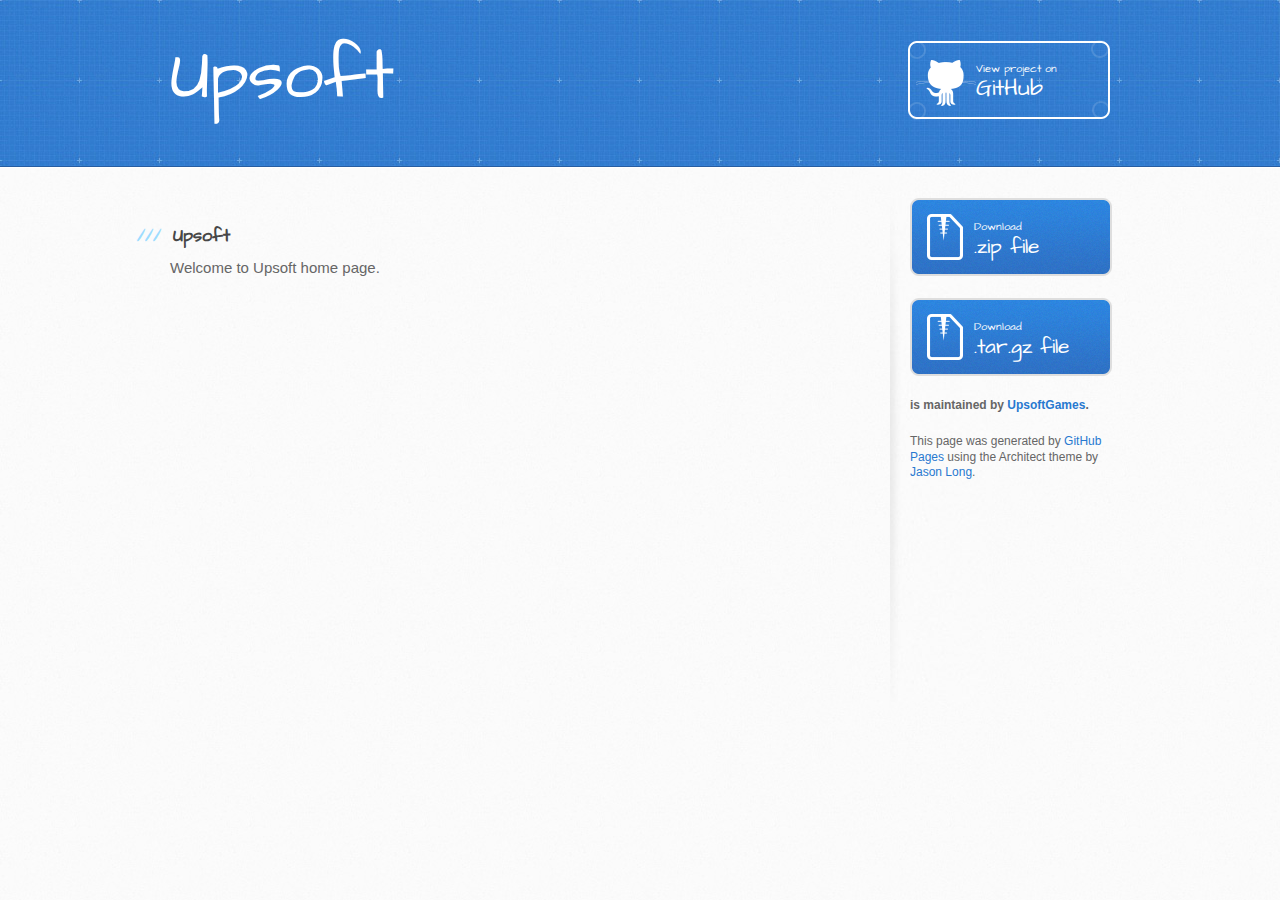
==== index.html @ 900c10f7 "Create gh-pages branch via GitHub" ====
<!DOCTYPE html>
<html>
  <head>
    <meta charset='utf-8'>
    <meta http-equiv="X-UA-Compatible" content="chrome=1">
    <meta name="viewport" content="width=device-width, initial-scale=1, maximum-scale=1">
    <link href='https://fonts.googleapis.com/css?family=Architects+Daughter' rel='stylesheet' type='text/css'>
    <link rel="stylesheet" type="text/css" href="stylesheets/stylesheet.css" media="screen">
    <link rel="stylesheet" type="text/css" href="stylesheets/github-light.css" media="screen">
    <link rel="stylesheet" type="text/css" href="stylesheets/print.css" media="print">

    <!--[if lt IE 9]>
    <script src="//html5shiv.googlecode.com/svn/trunk/html5.js"></script>
    <![endif]-->

    <title>Upsoft by UpsoftGames</title>
  </head>

  <body>
    <header>
      <div class="inner">
        <h1>Upsoft</h1>
        <h2></h2>
        <a href="https://github.com/UpsoftGames/Website" class="button"><small>View project on</small> GitHub</a>
      </div>
    </header>

    <div id="content-wrapper">
      <div class="inner clearfix">
        <section id="main-content">
          <h3>
<a id="upsoft" class="anchor" href="#upsoft" aria-hidden="true"><span aria-hidden="true" class="octicon octicon-link"></span></a>Upsoft</h3>

<p>Welcome to Upsoft home page.</p>
        </section>

        <aside id="sidebar">
          <a href="https://github.com/UpsoftGames/Website/zipball/master" class="button">
            <small>Download</small>
            .zip file
          </a>
          <a href="https://github.com/UpsoftGames/Website/tarball/master" class="button">
            <small>Download</small>
            .tar.gz file
          </a>

          <p class="repo-owner"><a href="https://github.com/UpsoftGames/Website"></a> is maintained by <a href="https://github.com/UpsoftGames">UpsoftGames</a>.</p>

          <p>This page was generated by <a href="https://pages.github.com">GitHub Pages</a> using the Architect theme by <a href="https://twitter.com/jasonlong">Jason Long</a>.</p>
        </aside>
      </div>
    </div>

  
  </body>
</html>
---- stylesheets/stylesheet.css ----
/*! normalize.css v3.0.2 | MIT License | git.io/normalize */

/**
 * 1. Set default font family to sans-serif.
 * 2. Prevent iOS text size adjust after orientation change, without disabling
 *    user zoom.
 */

html {
  font-family: sans-serif; /* 1 */
  -webkit-text-size-adjust: 100%; /* 2 */
  -ms-text-size-adjust: 100%; /* 2 */
}

/**
 * Remove default margin.
 */

body {
  margin: 0;
}

/* HTML5 display definitions
   ========================================================================== */

/**
 * Correct `block` display not defined for any HTML5 element in IE 8/9.
 * Correct `block` display not defined for `details` or `summary` in IE 10/11
 * and Firefox.
 * Correct `block` display not defined for `main` in IE 11.
 */

article,
aside,
details,
figcaption,
figure,
footer,
header,
hgroup,
main,
menu,
nav,
section,
summary {
  display: block;
}

/**
 * 1. Correct `inline-block` display not defined in IE 8/9.
 * 2. Normalize vertical alignment of `progress` in Chrome, Firefox, and Opera.
 */

audio,
canvas,
progress,
video {
  display: inline-block; /* 1 */
  vertical-align: baseline; /* 2 */
}

/**
 * Prevent modern browsers from displaying `audio` without controls.
 * Remove excess height in iOS 5 devices.
 */

audio:not([controls]) {
  display: none;
  height: 0;
}

/**
 * Address `[hidden]` styling not present in IE 8/9/10.
 * Hide the `template` element in IE 8/9/11, Safari, and Firefox < 22.
 */

[hidden],
template {
  display: none;
}

/* Links
   ========================================================================== */

/**
 * Remove the gray background color from active links in IE 10.
 */

a {
  background-color: transparent;
}

/**
 * Improve readability when focused and also mouse hovered in all browsers.
 */

a:active,
a:hover {
  outline: 0;
}

/* Text-level semantics
   ========================================================================== */

/**
 * Address styling not present in IE 8/9/10/11, Safari, and Chrome.
 */

abbr[title] {
  border-bottom: 1px dotted;
}

/**
 * Address style set to `bolder` in Firefox 4+, Safari, and Chrome.
 */

b,
strong {
  font-weight: bold;
}

/**
 * Address styling not present in Safari and Chrome.
 */

dfn {
  font-style: italic;
}

/**
 * Address variable `h1` font-size and margin within `section` and `article`
 * contexts in Firefox 4+, Safari, and Chrome.
 */

h1 {
  margin: 0.67em 0;
  font-size: 2em;
}

/**
 * Address styling not present in IE 8/9.
 */

mark {
  color: #000;
  background: #ff0;
}

/**
 * Address inconsistent and variable font size in all browsers.
 */

small {
  font-size: 80%;
}

/**
 * Prevent `sub` and `sup` affecting `line-height` in all browsers.
 */

sub,
sup {
  position: relative;
  font-size: 75%;
  line-height: 0;
  vertical-align: baseline;
}

sup {
  top: -0.5em;
}

sub {
  bottom: -0.25em;
}

/* Embedded content
   ========================================================================== */

/**
 * Remove border when inside `a` element in IE 8/9/10.
 */

img {
  border: 0;
}

/**
 * Correct overflow not hidden in IE 9/10/11.
 */

svg:not(:root) {
  overflow: hidden;
}

/* Grouping content
   ========================================================================== */

/**
 * Address margin not present in IE 8/9 and Safari.
 */

figure {
  margin: 1em 40px;
}

/**
 * Address differences between Firefox and other browsers.
 */

hr {
  height: 0;
  -moz-box-sizing: content-box;
  box-sizing: content-box;
}

/**
 * Contain overflow in all browsers.
 */

pre {
  overflow: auto;
}

/**
 * Address odd `em`-unit font size rendering in all browsers.
 */

code,
kbd,
pre,
samp {
  font-family: monospace, monospace;
  font-size: 1em;
}

/* Forms
   ========================================================================== */

/**
 * Known limitation: by default, Chrome and Safari on OS X allow very limited
 * styling of `select`, unless a `border` property is set.
 */

/**
 * 1. Correct color not being inherited.
 *    Known issue: affects color of disabled elements.
 * 2. Correct font properties not being inherited.
 * 3. Address margins set differently in Firefox 4+, Safari, and Chrome.
 */

button,
input,
optgroup,
select,
textarea {
  margin: 0; /* 3 */
  font: inherit; /* 2 */
  color: inherit; /* 1 */
}

/**
 * Address `overflow` set to `hidden` in IE 8/9/10/11.
 */

button {
  overflow: visible;
}

/**
 * Address inconsistent `text-transform` inheritance for `button` and `select`.
 * All other form control elements do not inherit `text-transform` values.
 * Correct `button` style inheritance in Firefox, IE 8/9/10/11, and Opera.
 * Correct `select` style inheritance in Firefox.
 */

button,
select {
  text-transform: none;
}

/**
 * 1. Avoid the WebKit bug in Android 4.0.* where (2) destroys native `audio`
 *    and `video` controls.
 * 2. Correct inability to style clickable `input` types in iOS.
 * 3. Improve usability and consistency of cursor style between image-type
 *    `input` and others.
 */

button,
html input[type="button"], /* 1 */
input[type="reset"],
input[type="submit"] {
  -webkit-appearance: button; /* 2 */
  cursor: pointer; /* 3 */
}

/**
 * Re-set default cursor for disabled elements.
 */

button[disabled],
html input[disabled] {
  cursor: default;
}

/**
 * Remove inner padding and border in Firefox 4+.
 */

button::-moz-focus-inner,
input::-moz-focus-inner {
  padding: 0;
  border: 0;
}

/**
 * Address Firefox 4+ setting `line-height` on `input` using `!important` in
 * the UA stylesheet.
 */

input {
  line-height: normal;
}

/**
 * It's recommended that you don't attempt to style these elements.
 * Firefox's implementation doesn't respect box-sizing, padding, or width.
 *
 * 1. Address box sizing set to `content-box` in IE 8/9/10.
 * 2. Remove excess padding in IE 8/9/10.
 */

input[type="checkbox"],
input[type="radio"] {
  box-sizing: border-box; /* 1 */
  padding: 0; /* 2 */
}

/**
 * Fix the cursor style for Chrome's increment/decrement buttons. For certain
 * `font-size` values of the `input`, it causes the cursor style of the
 * decrement button to change from `default` to `text`.
 */

input[type="number"]::-webkit-inner-spin-button,
input[type="number"]::-webkit-outer-spin-button {
  height: auto;
}

/**
 * 1. Address `appearance` set to `searchfield` in Safari and Chrome.
 * 2. Address `box-sizing` set to `border-box` in Safari and Chrome
 *    (include `-moz` to future-proof).
 */

input[type="search"] {
  -webkit-box-sizing: content-box; /* 2 */
  -moz-box-sizing: content-box;
  box-sizing: content-box;
  -webkit-appearance: textfield; /* 1 */
}

/**
 * Remove inner padding and search cancel button in Safari and Chrome on OS X.
 * Safari (but not Chrome) clips the cancel button when the search input has
 * padding (and `textfield` appearance).
 */

input[type="search"]::-webkit-search-cancel-button,
input[type="search"]::-webkit-search-decoration {
  -webkit-appearance: none;
}

/**
 * Define consistent border, margin, and padding.
 */

fieldset {
  padding: 0.35em 0.625em 0.75em;
  margin: 0 2px;
  border: 1px solid #c0c0c0;
}

/**
 * 1. Correct `color` not being inherited in IE 8/9/10/11.
 * 2. Remove padding so people aren't caught out if they zero out fieldsets.
 */

legend {
  padding: 0; /* 2 */
  border: 0; /* 1 */
}

/**
 * Remove default vertical scrollbar in IE 8/9/10/11.
 */

textarea {
  overflow: auto;
}

/**
 * Don't inherit the `font-weight` (applied by a rule above).
 * NOTE: the default cannot safely be changed in Chrome and Safari on OS X.
 */

optgroup {
  font-weight: bold;
}

/* Tables
   ========================================================================== */

/**
 * Remove most spacing between table cells.
 */

table {
  border-spacing: 0;
  border-collapse: collapse;
}

td,
th {
  padding: 0;
}

/* LAYOUT STYLES */
body {
  font-family: 'Helvetica Neue', Helvetica, Arial, serif;
  font-size: 15px;
  font-weight: 400;
  line-height: 1.5;
  color: #666;
  background: #fafafa url(../images/body-bg.jpg) 0 0 repeat;
}

p {
  margin-top: 0;
}

a {
  color: #2879d0;
}
a:hover {
  color: #2268b2;
}

header {
  padding-top: 40px;
  padding-bottom: 40px;
  font-family: 'Architects Daughter', 'Helvetica Neue', Helvetica, Arial, serif;
  background: #2e7bcf url(../images/header-bg.jpg) 0 0 repeat-x;
  border-bottom: solid 1px #275da1;
}

header h1 {
  width: 540px;
  margin-top: 0;
  margin-bottom: 0.2em;
  font-size: 72px;
  font-weight: normal;
  line-height: 1;
  color: #fff;
  letter-spacing: -1px;
}

header h2 {
  width: 540px;
  margin-top: 0;
  margin-bottom: 0;
  font-size: 26px;
  font-weight: normal;
  line-height: 1.3;
  color: #9ddcff;
  letter-spacing: 0;
}

.inner {
  position: relative;
  width: 940px;
  margin: 0 auto;
}

#content-wrapper {
  padding-top: 30px;
  border-top: solid 1px #fff;
}

#main-content {
  float: left;
  width: 690px;
}

#main-content img {
  max-width: 100%;
}

aside#sidebar {
  float: right;
  width: 200px;
  min-height: 504px;
  padding-left: 20px;
  font-size: 12px;
  line-height: 1.3;
  background: transparent url(../images/sidebar-bg.jpg) 0 0 no-repeat;
}

aside#sidebar p.repo-owner,
aside#sidebar p.repo-owner a {
  font-weight: bold;
}

#downloads {
  margin-bottom: 40px;
}

a.button {
  width: 134px;
  height: 58px;
  padding-top: 22px;
  padding-left: 68px;
  font-family: 'Architects Daughter', 'Helvetica Neue', Helvetica, Arial, serif;
  font-size: 23px;
  line-height: 1.2;
  color: #fff;
}
a.button small {
  display: block;
  font-size: 11px;
}
header a.button {
  position: absolute;
  top: 0;
  right: 0;
  background: transparent url(../images/github-button.png) 0 0 no-repeat;
}
aside a.button {
  display: block;
  width: 138px;
  padding-left: 64px;
  margin-bottom: 20px;
  font-size: 21px;
  background: transparent url(../images/download-button.png) 0 0 no-repeat;
}

code, pre {
  margin-bottom: 30px;
  font-family: Monaco, "Bitstream Vera Sans Mono", "Lucida Console", Terminal, monospace;
  font-size: 13px;
  color: #222;
}

code {
  padding: 0 3px;
  background-color: #f2f8fc;
  border: solid 1px #dbe7f3;
}

pre {
  padding: 20px;
  overflow: auto;
  text-shadow: none;
  background: #fff;
  border: solid 1px #f2f2f2;
}
pre code {
  padding: 0;
  color: #2879d0;
  background-color: #fff;
  border: none;
}

ul, ol, dl {
  margin-bottom: 20px;
}


/* COMMON STYLES */

hr {
  height: 0;
  margin-top: 1em;
  margin-bottom: 1em;
  border: 0;
  border-top: solid 1px #ddd;
}

table {
  width: 100%;
  border: 1px solid #ebebeb;
}

th {
  font-weight: 500;
}

td {
  font-weight: 300;
  text-align: center;
  border: 1px solid #ebebeb;
}

form {
  padding: 20px;
  background: #f2f2f2;

}


/* GENERAL ELEMENT TYPE STYLES */

#main-content h1 {
  margin-top: 0;
  margin-bottom: 0;
  font-family: 'Architects Daughter', 'Helvetica Neue', Helvetica, Arial, serif;
  font-size: 2.8em;
  font-weight: normal;
  color: #474747;
  text-indent: 6px;
  letter-spacing: -1px;
}

#main-content h1:before {
  padding-right: 0.3em;
  margin-left: -0.9em;
  color: #9ddcff;
  content: "/";
}

#main-content h2 {
  margin-bottom: 8px;
  font-family: 'Architects Daughter', 'Helvetica Neue', Helvetica, Arial, serif;
  font-size: 22px;
  font-weight: bold;
  color: #474747;
  text-indent: 4px;
}
#main-content h2:before {
  padding-right: 0.3em;
  margin-left: -1.5em;
  content: "//";
  color: #9ddcff;
}

#main-content h3 {
  margin-top: 24px;
  margin-bottom: 8px;
  font-family: 'Architects Daughter', 'Helvetica Neue', Helvetica, Arial, serif;
  font-size: 18px;
  font-weight: bold;
  color: #474747;
  text-indent: 3px;
}

#main-content h3:before {
  padding-right: 0.3em;
  margin-left: -2em;
  content: "///";
  color: #9ddcff;
}

#main-content h4 {
  margin-bottom: 8px;
  font-family: 'Architects Daughter', 'Helvetica Neue', Helvetica, Arial, serif;
  font-size: 15px;
  font-weight: bold;
  color: #474747;
  text-indent: 3px;
}

h4:before {
  padding-right: 0.3em;
  margin-left: -2.8em;
  content: "////";
  color: #9ddcff;
}

#main-content h5 {
  margin-bottom: 8px;
  font-family: 'Architects Daughter', 'Helvetica Neue', Helvetica, Arial, serif;
  font-size: 14px;
  color: #474747;
  text-indent: 3px;
}
h5:before {
  padding-right: 0.3em;
  margin-left: -3.2em;
  content: "/////";
  color: #9ddcff;
}

#main-content h6 {
  margin-bottom: 8px;
  font-family: 'Architects Daughter', 'Helvetica Neue', Helvetica, Arial, serif;
  font-size: .8em;
  color: #474747;
  text-indent: 3px;
}
h6:before {
  padding-right: 0.3em;
  margin-left: -3.7em;
  content: "//////";
  color: #9ddcff;
}

p {
  margin-bottom: 20px;
}

a {
  text-decoration: none;
}

p a {
  font-weight: 400;
}

blockquote {
  padding: 0 0 0 30px;
  margin-bottom: 20px;
  font-size: 1.6em;
  border-left: 10px solid #e9e9e9;
}

ul {
  list-style-position: inside;
  list-style: disc;
  padding-left: 20px;
}

ol {
  list-style-position: inside;
  list-style: decimal;
  padding-left: 3px;
}

dl dd {
  font-style: italic;
  font-weight: 100;
}

footer {
  padding-top: 20px;
  padding-bottom: 30px;
  margin-top: 40px;
  font-size: 13px;
  color: #aaa;
  background: transparent url('../images/hr.png') 0 0 no-repeat;
}

footer a {
  color: #666;
}
footer a:hover {
  color: #444;
}

/* MISC */
.clearfix:after {
  display: block;
  height: 0;
  clear: both;
  visibility: hidden;
  content: '.';
}

.clearfix {display: inline-block;}
* html .clearfix {height: 1%;}
.clearfix {display: block;}

/* #Media Queries
================================================== */

/* Smaller than standard 960 (devices and browsers) */
@media only screen and (max-width: 959px) { }

/* Tablet Portrait size to standard 960 (devices and browsers) */
@media only screen and (min-width: 768px) and (max-width: 959px) {
  .inner {
    width: 740px;
  }
  header h1, header h2 {
    width: 340px;
  }
  header h1 {
    font-size: 60px;
  }
  header h2 {
    font-size: 30px;
  }
  #main-content {
    width: 490px;
  }
  #main-content h1:before,
  #main-content h2:before,
  #main-content h3:before,
  #main-content h4:before,
  #main-content h5:before,
  #main-content h6:before {
    padding-right: 0;
    margin-left: 0;
    content: none;
  }
}

/* All Mobile Sizes (devices and browser) */
@media only screen and (max-width: 767px) {
  .inner {
    width: 93%;
  }
  header {
    padding: 20px 0;
  }
  header .inner {
    position: relative;
  }
  header h1, header h2 {
    width: 100%;
  }
  header h1 {
    font-size: 48px;
  }
  header h2 {
    font-size: 24px;
  }
  header a.button {
    position: relative;
    display: inline-block;
    width: auto;
    height: auto;
    padding: 5px 10px;
    margin-top: 15px;
    font-size: 13px;
    line-height: 1;
    color: #2879d0;
    text-align: center;
    background-color: #9ddcff;
    background-image: none;
    border-radius: 5px;
    -moz-border-radius: 5px;
    -webkit-border-radius: 5px;
  }
  header a.button small {
    display: inline;
    font-size: 13px;
  }
  #main-content,
  aside#sidebar {
    float: none;
    width: 100% ! important;
  }
  aside#sidebar {
    min-height: 0;
    padding: 20px 0;
    margin-top: 20px;
    background-image: none;
    border-top: solid 1px #ddd;
  }
  aside#sidebar a.button {
    display: none;
  }
  #main-content h1:before,
  #main-content h2:before,
  #main-content h3:before,
  #main-content h4:before,
  #main-content h5:before,
  #main-content h6:before {
    padding-right: 0;
    margin-left: 0;
    content: none;
  }
}

/* Mobile Landscape Size to Tablet Portrait (devices and browsers) */
@media only screen and (min-width: 480px) and (max-width: 767px) { }

/* Mobile Portrait Size to Mobile Landscape Size (devices and browsers) */
@media only screen and (max-width: 479px) { }
---- stylesheets/github-light.css ----
/*
The MIT License (MIT)

Copyright (c) 2016 GitHub, Inc.

Permission is hereby granted, free of charge, to any person obtaining a copy
of this software and associated documentation files (the "Software"), to deal
in the Software without restriction, including without limitation the rights
to use, copy, modify, merge, publish, distribute, sublicense, and/or sell
copies of the Software, and to permit persons to whom the Software is
furnished to do so, subject to the following conditions:

The above copyright notice and this permission notice shall be included in all
copies or substantial portions of the Software.

THE SOFTWARE IS PROVIDED "AS IS", WITHOUT WARRANTY OF ANY KIND, EXPRESS OR
IMPLIED, INCLUDING BUT NOT LIMITED TO THE WARRANTIES OF MERCHANTABILITY,
FITNESS FOR A PARTICULAR PURPOSE AND NONINFRINGEMENT. IN NO EVENT SHALL THE
AUTHORS OR COPYRIGHT HOLDERS BE LIABLE FOR ANY CLAIM, DAMAGES OR OTHER
LIABILITY, WHETHER IN AN ACTION OF CONTRACT, TORT OR OTHERWISE, ARISING FROM,
OUT OF OR IN CONNECTION WITH THE SOFTWARE OR THE USE OR OTHER DEALINGS IN THE
SOFTWARE.

*/

.pl-c /* comment */ {
  color: #969896;
}

.pl-c1 /* constant, variable.other.constant, support, meta.property-name, support.constant, support.variable, meta.module-reference, markup.raw, meta.diff.header */,
.pl-s .pl-v /* string variable */ {
  color: #0086b3;
}

.pl-e /* entity */,
.pl-en /* entity.name */ {
  color: #795da3;
}

.pl-smi /* variable.parameter.function, storage.modifier.package, storage.modifier.import, storage.type.java, variable.other */,
.pl-s .pl-s1 /* string source */ {
  color: #333;
}

.pl-ent /* entity.name.tag */ {
  color: #63a35c;
}

.pl-k /* keyword, storage, storage.type */ {
  color: #a71d5d;
}

.pl-s /* string */,
.pl-pds /* punctuation.definition.string, string.regexp.character-class */,
.pl-s .pl-pse .pl-s1 /* string punctuation.section.embedded source */,
.pl-sr /* string.regexp */,
.pl-sr .pl-cce /* string.regexp constant.character.escape */,
.pl-sr .pl-sre /* string.regexp source.ruby.embedded */,
.pl-sr .pl-sra /* string.regexp string.regexp.arbitrary-repitition */ {
  color: #183691;
}

.pl-v /* variable */ {
  color: #ed6a43;
}

.pl-id /* invalid.deprecated */ {
  color: #b52a1d;
}

.pl-ii /* invalid.illegal */ {
  color: #f8f8f8;
  background-color: #b52a1d;
}

.pl-sr .pl-cce /* string.regexp constant.character.escape */ {
  font-weight: bold;
  color: #63a35c;
}

.pl-ml /* markup.list */ {
  color: #693a17;
}

.pl-mh /* markup.heading */,
.pl-mh .pl-en /* markup.heading entity.name */,
.pl-ms /* meta.separator */ {
  font-weight: bold;
  color: #1d3e81;
}

.pl-mq /* markup.quote */ {
  color: #008080;
}

.pl-mi /* markup.italic */ {
  font-style: italic;
  color: #333;
}

.pl-mb /* markup.bold */ {
  font-weight: bold;
  color: #333;
}

.pl-md /* markup.deleted, meta.diff.header.from-file */ {
  color: #bd2c00;
  background-color: #ffecec;
}

.pl-mi1 /* markup.inserted, meta.diff.header.to-file */ {
  color: #55a532;
  background-color: #eaffea;
}

.pl-mdr /* meta.diff.range */ {
  font-weight: bold;
  color: #795da3;
}

.pl-mo /* meta.output */ {
  color: #1d3e81;
}
---- stylesheets/print.css ----
html, body, div, span, applet, object, iframe,
h1, h2, h3, h4, h5, h6, p, blockquote, pre,
a, abbr, acronym, address, big, cite, code,
del, dfn, em, img, ins, kbd, q, s, samp,
small, strike, strong, sub, sup, tt, var,
b, u, i, center,
dl, dt, dd, ol, ul, li,
fieldset, form, label, legend,
table, caption, tbody, tfoot, thead, tr, th, td,
article, aside, canvas, details, embed,
figure, figcaption, footer, header, hgroup,
menu, nav, output, ruby, section, summary,
time, mark, audio, video {
  padding: 0;
  margin: 0;
  font: inherit;
  font-size: 100%;
  vertical-align: baseline;
  border: 0;
}
/* HTML5 display-role reset for older browsers */
article, aside, details, figcaption, figure,
footer, header, hgroup, menu, nav, section {
  display: block;
}
body {
  line-height: 1;
}
ol, ul {
  list-style: none;
}
blockquote, q {
  quotes: none;
}
blockquote:before, blockquote:after,
q:before, q:after {
  content: '';
  content: none;
}
table {
  border-spacing: 0;
  border-collapse: collapse;
}
body {
  font-family: 'Helvetica Neue', Helvetica, Arial, serif;
  font-size: 13px;
  line-height: 1.5;
  color: #000;
}

a {
  font-weight: bold;
  color: #d5000d;
}

header {
  padding-top: 35px;
  padding-bottom: 10px;
}

header h1 {
  font-size: 48px;
  font-weight: bold;
  line-height: 1.2;
  color: #303030;
  letter-spacing: -1px;
}

header h2 {
  font-size: 24px;
  font-weight: normal;
  line-height: 1.3;
  color: #aaa;
  letter-spacing: -1px;
}
#downloads {
  display: none;
}
#main_content {
  padding-top: 20px;
}

code, pre {
  margin-bottom: 30px;
  font-family: Monaco, "Bitstream Vera Sans Mono", "Lucida Console", Terminal;
  font-size: 12px;
  color: #222;
}

code {
  padding: 0 3px;
}

pre {
  padding: 20px;
  overflow: auto;
  border: solid 1px #ddd;
}
pre code {
  padding: 0;
}

ul, ol, dl {
  margin-bottom: 20px;
}


/* COMMON STYLES */

table {
  width: 100%;
  border: 1px solid #ebebeb;
}

th {
  font-weight: 500;
}

td {
  font-weight: 300;
  text-align: center;
  border: 1px solid #ebebeb;
}

form {
  padding: 20px;
  background: #f2f2f2;

}


/* GENERAL ELEMENT TYPE STYLES */

h1 {
  font-size: 2.8em;
}

h2 {
  margin-bottom: 8px;
  font-size: 22px;
  font-weight: bold;
  color: #303030;
}

h3 {
  margin-bottom: 8px;
  font-size: 18px;
  font-weight: bold;
  color: #d5000d;
}

h4 {
  font-size: 16px;
  font-weight: bold;
  color: #303030;
}

h5 {
  font-size: 1em;
  color: #303030;
}

h6 {
  font-size: .8em;
  color: #303030;
}

p {
  margin-bottom: 20px;
  font-weight: 300;
}

a {
  text-decoration: none;
}

p a {
  font-weight: 400;
}

blockquote {
  padding: 0 0 0 30px;
  margin-bottom: 20px;
  font-size: 1.6em;
  border-left: 10px solid #e9e9e9;
}

ul li {
  padding-left: 20px;
  list-style-position: inside;
  list-style: disc;
}

ol li {
  padding-left: 3px;
  list-style-position: inside;
  list-style: decimal;
}

dl dd {
  font-style: italic;
  font-weight: 100;
}

footer {
  padding-top: 20px;
  padding-bottom: 30px;
  margin-top: 40px;
  font-size: 13px;
  color: #aaa;
}

footer a {
  color: #666;
}

/* MISC */
.clearfix:after {
  display: block;
  height: 0;
  clear: both;
  visibility: hidden;
  content: '.';
}

.clearfix {display: inline-block;}
* html .clearfix {height: 1%;}
.clearfix {display: block;}
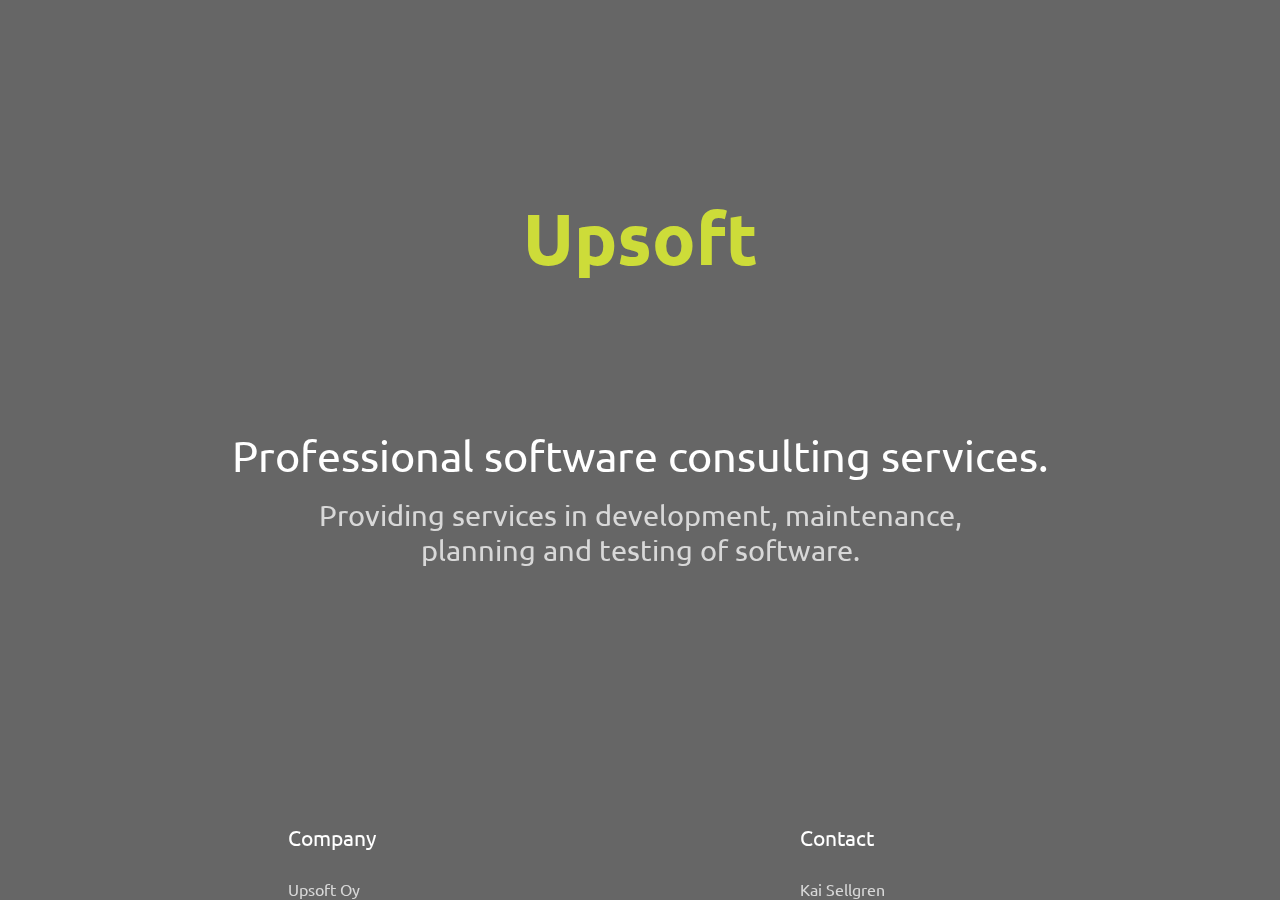
==== commit 372f91aa: "Update" ====
--- a/index.html
+++ b/index.html
@@ -3,54 +3,36 @@
   <head>
     <meta charset='utf-8'>
     <meta http-equiv="X-UA-Compatible" content="chrome=1">
-    <meta name="viewport" content="width=device-width, initial-scale=1, maximum-scale=1">
-    <link href='https://fonts.googleapis.com/css?family=Architects+Daughter' rel='stylesheet' type='text/css'>
-    <link rel="stylesheet" type="text/css" href="stylesheets/stylesheet.css" media="screen">
-    <link rel="stylesheet" type="text/css" href="stylesheets/github-light.css" media="screen">
-    <link rel="stylesheet" type="text/css" href="stylesheets/print.css" media="print">
+    <link rel="stylesheet" type="text/css" href="styles.css">
+    <link href="https://fonts.googleapis.com/css?family=Open+Sans|Ubuntu" rel="stylesheet">
+    <title>Upsoft Oy</title>
+  </head>
+  <body>
+    <div class="container">
+      <div class="content">
+        <header>
+          <h1>Upsoft</h1>
+          <h2>Professional software consulting services.</h2>
+          <h3>Providing services in development, maintenance, <br />planning and testing of software.</h3>
+        </header>
 
-    <!--[if lt IE 9]>
-    <script src="//html5shiv.googlecode.com/svn/trunk/html5.js"></script>
-    <![endif]-->
-
-    <title>Upsoft by UpsoftGames</title>
-  </head>
-
-  <body>
-    <header>
-      <div class="inner">
-        <h1>Upsoft</h1>
-        <h2></h2>
-        <a href="https://github.com/UpsoftGames/Website" class="button"><small>View project on</small> GitHub</a>
-      </div>
-    </header>
-
-    <div id="content-wrapper">
-      <div class="inner clearfix">
-        <section id="main-content">
-          <h3>
-<a id="upsoft" class="anchor" href="#upsoft" aria-hidden="true"><span aria-hidden="true" class="octicon octicon-link"></span></a>Upsoft</h3>
-
-<p>Welcome to Upsoft home page.</p>
-        </section>
-
-        <aside id="sidebar">
-          <a href="https://github.com/UpsoftGames/Website/zipball/master" class="button">
-            <small>Download</small>
-            .zip file
-          </a>
-          <a href="https://github.com/UpsoftGames/Website/tarball/master" class="button">
-            <small>Download</small>
-            .tar.gz file
-          </a>
-
-          <p class="repo-owner"><a href="https://github.com/UpsoftGames/Website"></a> is maintained by <a href="https://github.com/UpsoftGames">UpsoftGames</a>.</p>
-
-          <p>This page was generated by <a href="https://pages.github.com">GitHub Pages</a> using the Architect theme by <a href="https://twitter.com/jasonlong">Jason Long</a>.</p>
-        </aside>
+        <footer>
+          <div class="table full-width">
+            <div class="table-cell footer-component">
+              <h4>Company</h4>
+              <p>Upsoft Oy</p>
+              <p>Finland</p>
+              <p>2756679-2</p>
+            </div>
+            <div class="table-cell footer-component">
+              <h4>Contact</h4>
+              <p>Kai Sellgren</p>
+              <p>+358 44 2598711</p>
+              <p><a>firstname.lastname@upsoft.fi</a></p>
+            </div>
+          </div>
+        </footer>
       </div>
     </div>
-
-  
   </body>
 </html>
--- a/styles.css
+++ b/styles.css
@@ -0,0 +1,92 @@
+body {
+  background: url('images/pexels-photo-97987.jpeg');
+  background-size: cover;
+  font-family: "Ubuntu", sans-serif;
+  color: #d8d8d8;
+  font-size: 12pt;
+  font-weight: normal;
+}
+
+.container {
+  background: rgba(0, 0, 0, 0.6);
+  position: fixed;
+  width: 100%;
+  height: 100%;
+  top: 0;
+  left: 0;
+  overflow: auto;
+}
+
+.content {
+  display: table;
+  width: 1024px;
+  margin-left: auto;
+  margin-right: auto;
+}
+
+header {
+  text-align: center;
+}
+
+footer {
+  margin-top: 240px;
+  margin-bottom: 48px;
+}
+
+h1 {
+  margin-top: 192px;
+  font-size: 54pt;
+  color: #CDDC39;
+}
+
+h2 {
+  margin-top: 148px;
+  margin-bottom: 16px;
+  font-size: 32pt;
+  font-weight: normal;
+  color: #fff;
+}
+
+h3 {
+  margin-top: 0;
+  font-size: 22pt;
+  font-weight: normal;
+  color: #d8d8d8;
+}
+
+h4 {
+  margin-top: 16px;
+  font-size: 16pt;
+  font-weight: normal;
+  color: #fff;
+}
+
+.table {
+  display: table;
+  table-layout: fixed;
+}
+
+.table-cell {
+  display: table-cell;
+}
+
+.full-width {
+  width: 100%;
+}
+
+.footer-component {
+  padding-left: 160px;
+}
+
+p {
+  margin-top: 8px;
+  margin-bottom: 0;
+}
+
+a {
+  color: #d8d8d8;
+}
+
+a:hover {
+  color: #d8d8d8;
+}
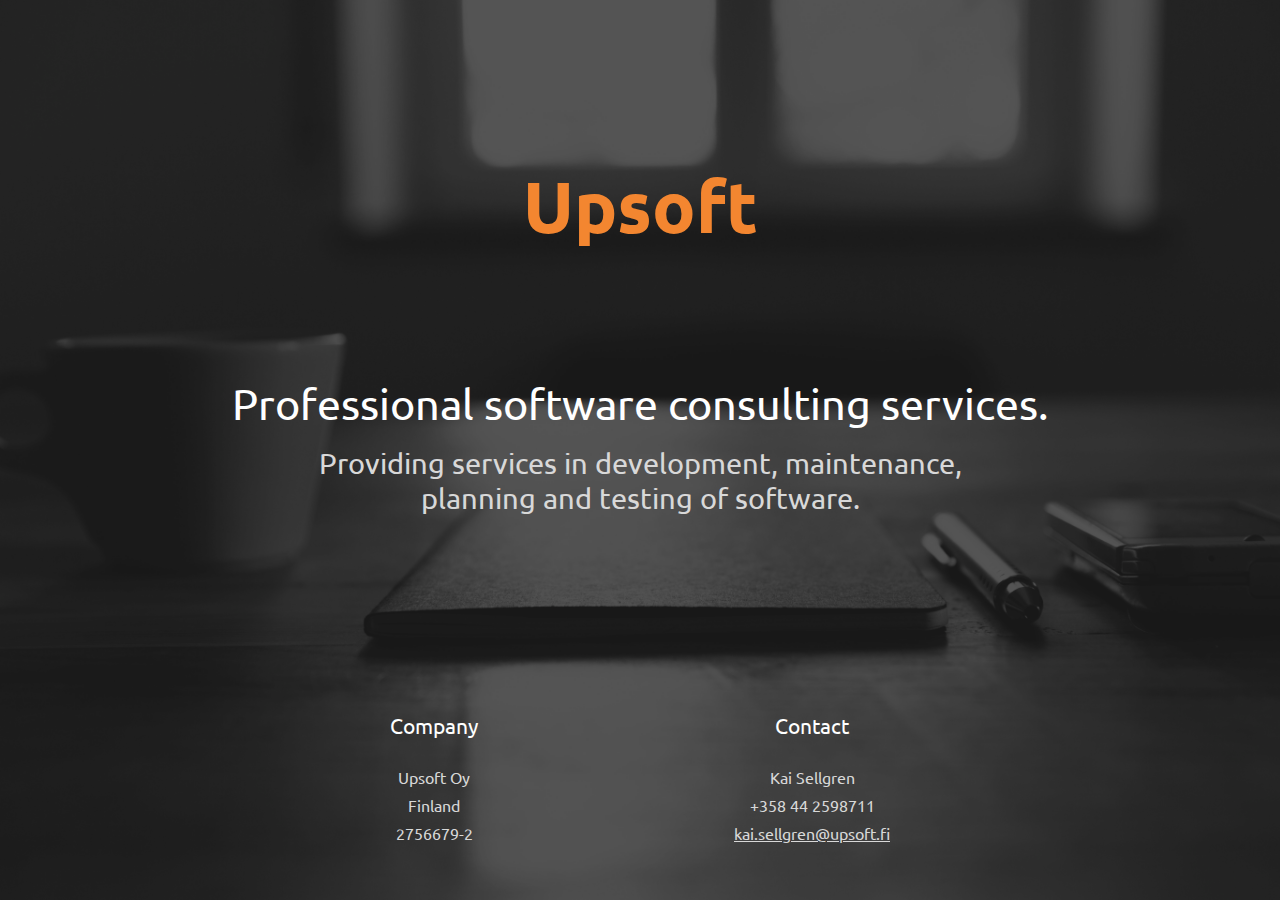
==== commit 84ce305b: "Update" ====
--- a/index.html
+++ b/index.html
@@ -17,7 +17,7 @@
         </header>
 
         <footer>
-          <div class="table full-width">
+          <div class="table">
             <div class="table-cell footer-component">
               <h4>Company</h4>
               <p>Upsoft Oy</p>
@@ -28,7 +28,7 @@
               <h4>Contact</h4>
               <p>Kai Sellgren</p>
               <p>+358 44 2598711</p>
-              <p><a>firstname.lastname@upsoft.fi</a></p>
+              <p><a href="mailto:kai.sellgren@upsoft.fi">kai.sellgren@upsoft.fi</a></p>
             </div>
           </div>
         </footer>
--- a/styles.css
+++ b/styles.css
@@ -1,15 +1,21 @@
+html, body {
+  margin: 0;
+  padding: 0;
+  height: 100%;
+}
+
 body {
-  background: url('images/pexels-photo-97987.jpeg');
-  background-size: cover;
   font-family: "Ubuntu", sans-serif;
   color: #d8d8d8;
   font-size: 12pt;
   font-weight: normal;
+  background: url('images/pexels-photo-97987.jpeg');
+  background-size: cover;
 }
 
 .container {
   background: rgba(0, 0, 0, 0.6);
-  position: fixed;
+  position: absolute;
   width: 100%;
   height: 100%;
   top: 0;
@@ -19,7 +25,6 @@
 
 .content {
   display: table;
-  width: 1024px;
   margin-left: auto;
   margin-right: auto;
 }
@@ -29,18 +34,18 @@
 }
 
 footer {
-  margin-top: 240px;
-  margin-bottom: 48px;
+  margin-top: 180px;
+  margin-bottom: 24px;
 }
 
 h1 {
-  margin-top: 192px;
+  margin-top: 160px;
   font-size: 54pt;
-  color: #CDDC39;
+  color: #f38630;
 }
 
 h2 {
-  margin-top: 148px;
+  margin-top: 128px;
   margin-bottom: 16px;
   font-size: 32pt;
   font-weight: normal;
@@ -64,18 +69,17 @@
 .table {
   display: table;
   table-layout: fixed;
+  margin-left: auto;
+  margin-right: auto;
 }
 
 .table-cell {
   display: table-cell;
 }
 
-.full-width {
-  width: 100%;
-}
-
 .footer-component {
-  padding-left: 160px;
+  padding: 0 128px;
+  text-align: center;
 }
 
 p {
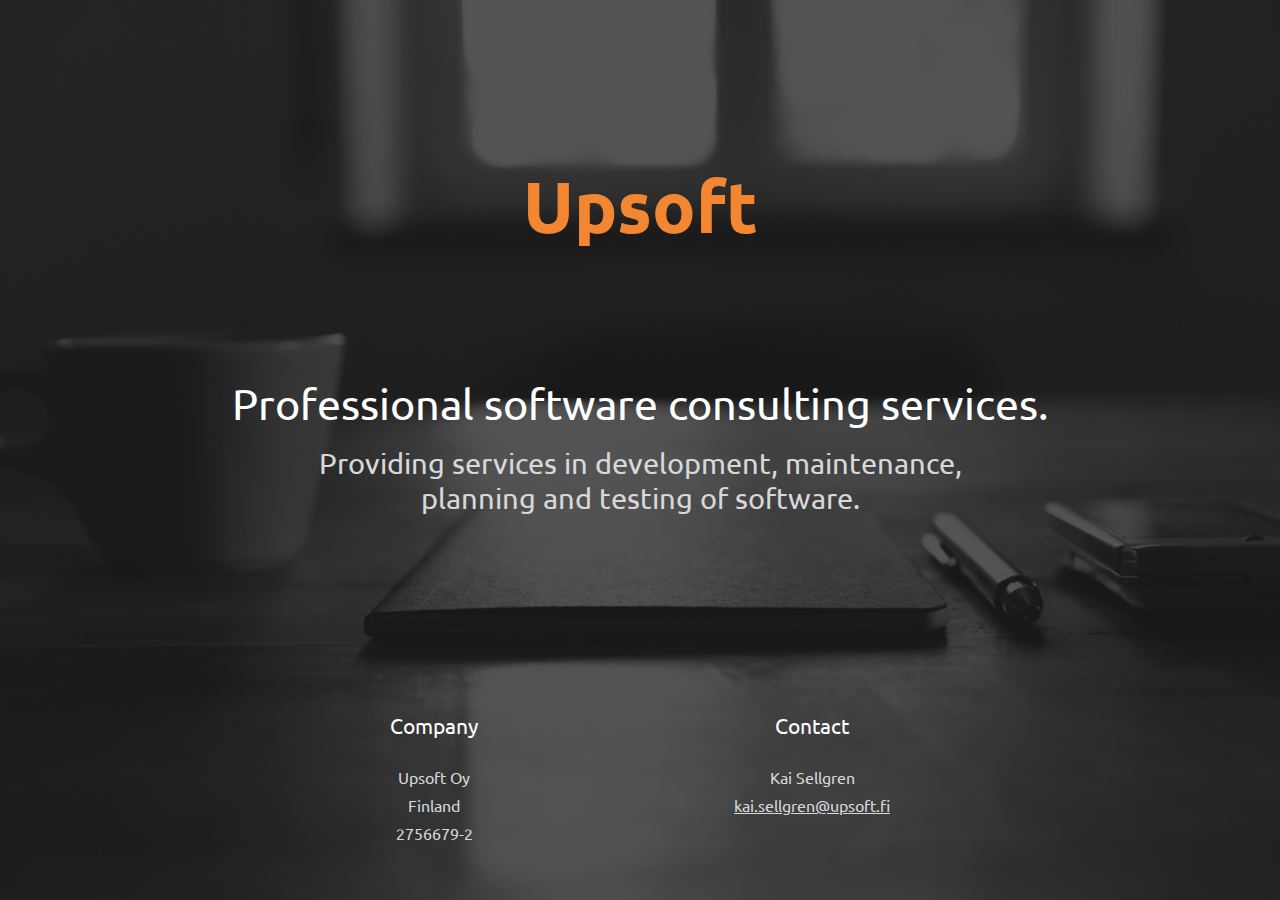
==== commit 211b54c2: "Remove phone" ====
--- a/index.html
+++ b/index.html
@@ -27,7 +27,6 @@
             <div class="table-cell footer-component">
               <h4>Contact</h4>
               <p>Kai Sellgren</p>
-              <p>+358 44 2598711</p>
               <p><a href="mailto:kai.sellgren@upsoft.fi">kai.sellgren@upsoft.fi</a></p>
             </div>
           </div>
